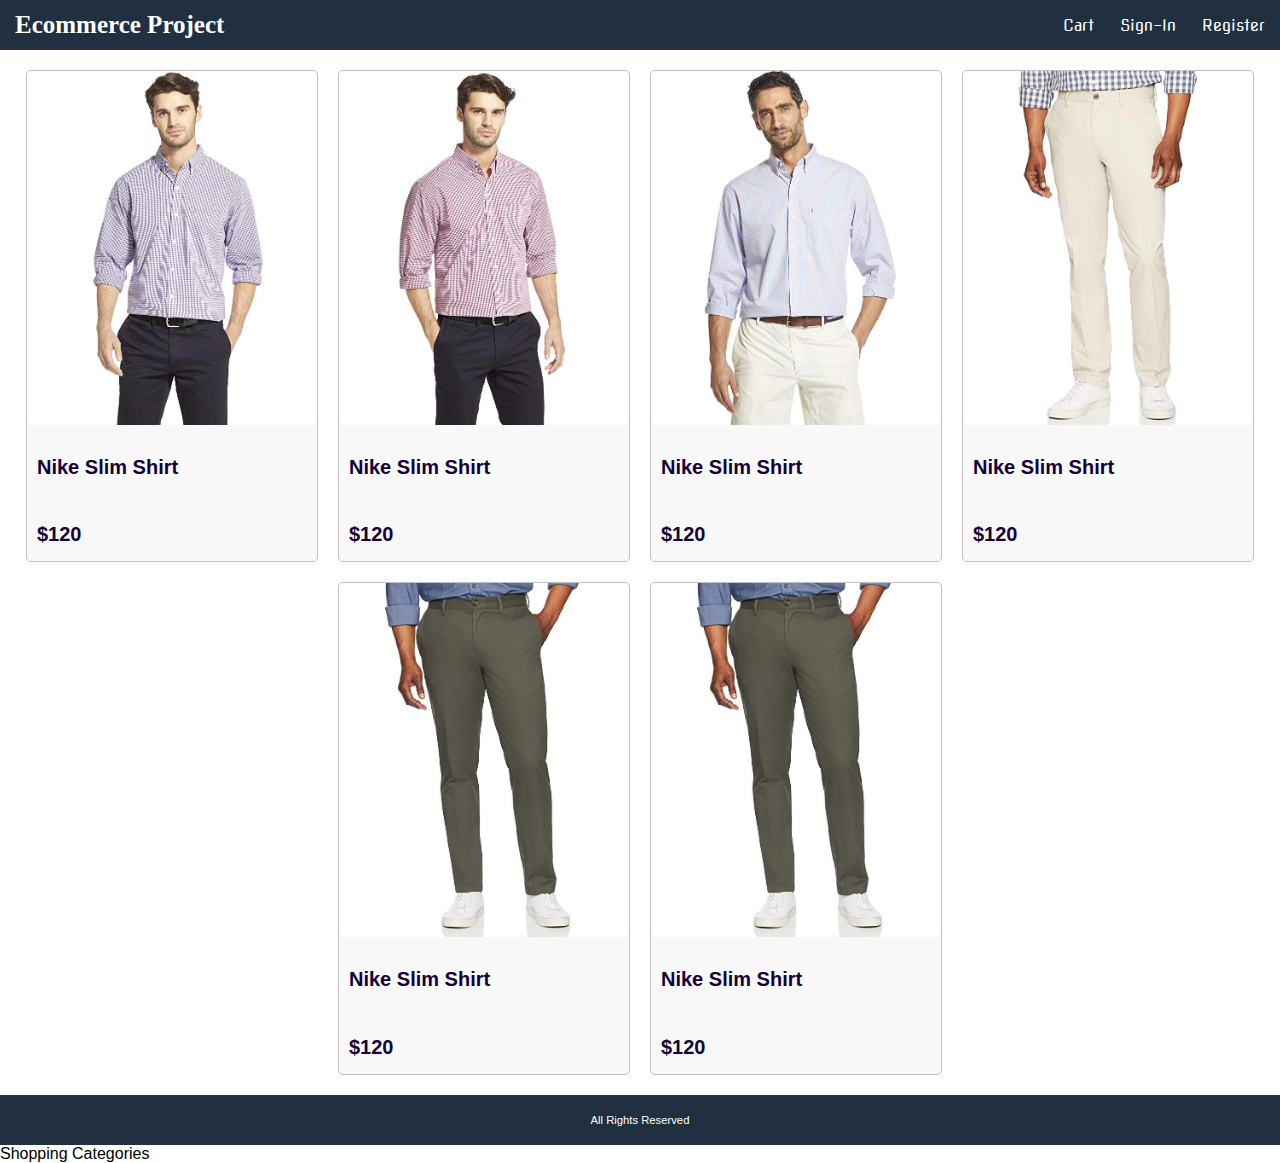
==== Template/index.html @ 8abf0681 "Add all project files" ====
<!--Home Page-->
<!DOCTYPE html>
<html lang="eng">
<head>
    <link rel="stylesheet" href="style.css"/>
    
    <!-- Use Google Fonts -->
    <link rel="preconnect" href="https://fonts.gstatic.com">
    <link rel="preconnect" href="https://fonts.gstatic.com">
    <link href="https://fonts.googleapis.com/css2?family=Coda+Caption:wght@800&family=Karantina&family=Lato&family=Source+Sans+Pro:wght@200&family=Nova+Square&family=Roboto&display=swap" rel="stylesheet">
    
    <!-- Use Font Awesone -->
    <link rel="stylesheet" href="https://use.fontawesome.com/releases/v5.6.3/css/all.css" integrity="sha384-UHRtZLI+pbxtHCWp1t77Bi1L4ZtiqrqD80Kn4Z8NTSRyMA2Fd33n5dQ8lWUE00s/" crossorigin="anonymous">

    <title>Ecommerce Project</title>
</head>
<body>
    <div class="grid-container">
        <header class="row">
            <div class="brand"><a href="index.html">Ecommerce Project</a></div>
            <div class="header-links">
                <a href="cart.html">Cart</a>
                <a href="signin">Sign-In</a>
                <a href="register">Register</a>
            </div>
        </header>
        <aside>Shopping Categories</aside>
        <main>
            <div class="row center">
                <div class="card">
                    <a href="product.html">
                        <!-- Inamge size should be 680px by 830px -->
                        <img class="medium" src="images\p1.jpg" alt="product" />
                    </a>
                    <div class="card-body">
                        <a href="product.html">
                            <h2 class="name">Nike Slim Shirt</h2>
                        </a>
                        <div class="rating">
                            <span><i class="fas fa-star"></i></span>
                            <span><i class="fas fa-star"></i></span>
                            <span><i class="fas fa-star"></i></span>
                            <span><i class="fas fa-star"></i></span>
                            <span><i class="fas fa-star"></i></span>
                        </div>
                        <div class="price">$120</div>
                    </div>
                </div>
                <div class="card">
                    <a href="product.html">
                        <!-- Inamge size should be 680px by 830px -->
                        <img class="medium" src="images\p2.jpg" alt="product" />
                    </a>
                    <div class="card-body">
                        <a href="product.html">
                            <h2 class="name">Nike Slim Shirt</h2>
                        </a>
                        <div class="rating">
                            <span><i class="fas fa-star"></i></span>
                            <span><i class="fas fa-star"></i></span>
                            <span><i class="fas fa-star"></i></span>
                            <span><i class="fas fa-star"></i></span>
                            <span><i class="fas fa-star"></i></span>
                        </div>
                        <div class="price">$120</div>
                    </div>
                </div>
                <div class="card">
                    <a href="product.html">
                        <!-- Inamge size should be 680px by 830px -->
                        <img class="medium" src="images\p3.jpg" alt="product" />
                    </a>
                    <div class="card-body">
                        <a href="product.html">
                            <h2 class="name">Nike Slim Shirt</h2>
                        </a>
                        <div class="rating">
                            <span><i class="fas fa-star"></i></span>
                            <span><i class="fas fa-star"></i></span>
                            <span><i class="fas fa-star"></i></span>
                            <span><i class="fas fa-star"></i></span>
                            <span><i class="fas fa-star"></i></span>
                        </div>
                        <div class="price">$120</div>
                    </div>
                </div>
                <div class="card">
                    <a href="product.html">
                        <!-- Inamge size should be 680px by 830px -->
                        <img class="medium" src="images\p4.jpg" alt="product" />
                    </a>
                    <div class="card-body">
                        <a href="product.html">
                            <h2 class="name">Nike Slim Shirt</h2>
                        </a>
                        <div class="rating">
                            <span><i class="fas fa-star"></i></span>
                            <span><i class="fas fa-star"></i></span>
                            <span><i class="fas fa-star"></i></span>
                            <span><i class="fas fa-star"></i></span>
                            <span><i class="fas fa-star"></i></span>
                        </div>
                        <div class="price">$120</div>
                    </div>
                </div>
                <div class="card">
                    <a href="product.html">
                        <!-- Inamge size should be 680px by 830px -->
                        <img class="medium" src="images\p5.jpg" alt="product" />
                    </a>
                    <div class="card-body">
                        <a href="product.html">
                            <h2 class="name">Nike Slim Shirt</h2>
                        </a>
                        <div class="rating">
                            <span><i class="fas fa-star"></i></span>
                            <span><i class="fas fa-star"></i></span>
                            <span><i class="fas fa-star"></i></span>
                            <span><i class="fas fa-star"></i></span>
                            <span><i class="fas fa-star"></i></span>
                        </div>
                        <div class="price">$120</div>
                    </div>
                </div>
                <div class="card">
                    <a href="product.html">
                        <!-- Inamge size should be 680px by 830px -->
                        <img class="medium" src="images\p6.jpg" alt="product" />
                    </a>
                    <div class="card-body">
                        <a href="product.html">
                            <h2 class="name">Nike Slim Shirt</h2>
                        </a>
                        <div class="rating">
                            <span><i class="fas fa-star"></i></span>
                            <span><i class="fas fa-star"></i></span>
                            <span><i class="fas fa-star"></i></span>
                            <span><i class="fas fa-star"></i></span>
                            <!-- Use "-half" for half a star -->
                            <span><i class="fas fa-star-half"></i></span>
                        </div>
                        <div class="price">$120</div>
                    </div>
                </div>
            </div>
        </main>
        <footer class="row center">All Rights Reserved</footer>
    </div>
</body>
</html>
---- Template/style.css ----
@font-face {
    font-family: Helvetica, Arial, sans-serif;
    src: url(Helvetica-Font\Helvetica.ttf);
}

html {
 /*default font-size for a browser is 16px
 62.5% of 16 = 10px = 1rem
 Rem = 10px
 Rem works better in varied size broswers
 */
    font-size: 62.5%;
/* Box-sizing for better format box by setting the width, height, margin, & padding*/
    box-sizing: border-box;
    /*Makes it easier to manage box padding and margins*/
}

body {
    font-family: Helvetica, Source Sans Pro, Arial, sans-serif; /* Source Sans Pro 60px */
    font-size: 1.6rem;
    height: 100vh;
/*By default the browser sets the margin*/
    margin: 0;
}

/* Common */

h1 {
    font-size: 1.8rem;
}

h2 {
    font-size: 1.6rem;
}

a {
	text-decoration: none;
    color: white;
}

a:hover {color: orangered;}

.row {
    display: flex; /*make responsive*/
    flex-wrap: wrap;
    justify-content: space-between;
    align-items: center;
}

.row.center {
    justify-content: center;
}

img {
    border-radius: 0.5rem;
}

img.medium {
    max-width: 29rem;
    width: 100%;
}


/* Layout */
.grid-container {
    display: grid;
    grid-template-areas:
    'header'
    'main'
    'footer';
    grid-template-columns: 1fr; /* fragment */
    grid-template-rows: 5rem 1fr 5rem;/*header: 50px main: 1 fragment footer: 50px*/
    height: 100%; /*cover the entire veiwport area*/
}

header {
    /* display: flex; */
    grid-area: header;
    background-color: #203040;
    padding: 0.5rem;
}

.brand {
    font-family: "Coda Caption";    
    color: white;
}

.brand a {
    font-size: 2.5rem;
    font-weight: bold;
    text-decoration: none;
    margin: 0 0 0 10px; 
}

.header-links {
    font-family: "Nova Square";
    color: white;
}

.header-links a {
    color:white;
    /* text-decoration: none; */
    padding: 0 10px;
}

.header-links a:hover {
    color:orangered;
}

main {
    grid-area: main;
    padding: 1rem;
}

footer {
    grid-area: footer;
    background-color: #203040;
    color: white;
    font-size: 1.125rem;
}


/* Card */

.card {
    border: 0.1rem #c0c0c0 solid;
    background-color: #f8f8f8;
    border-radius: 0.5rem;
    margin: 1rem;
}

.card-body {
    padding: 1rem;
}


/*All children of card body (elements inside card body) */
.card-body > * {
    margin: 0 0 0.5rem 0;/*margin-bottom*/
}



.name {
    font-size: 2rem;
	font-weight: bold;
    color: #120337 !important;
}


.price {
    font-size: 2rem;
    font-weight: bold;
    color: #120337;
}

.rating {
    margin: 1rem 0;
}

.rating span {
	font-style: oblique;
	color: goldenrod;
    margin: 0.1rem;
}

/* span {
	font-size: 2.25rem;
} */
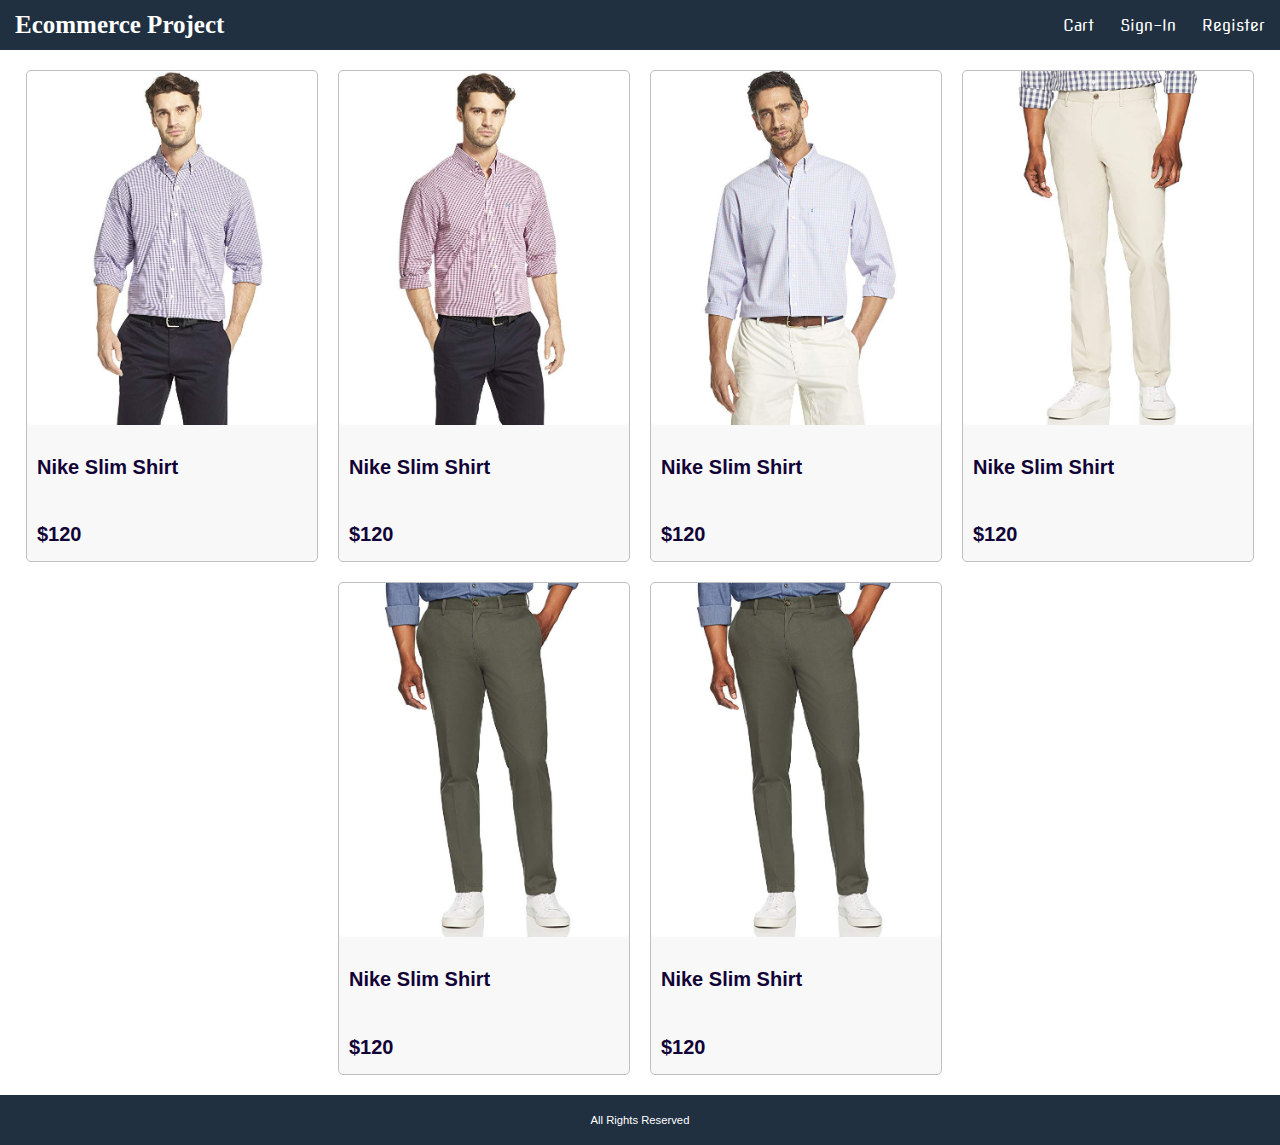
==== commit ea771475: "Create React App; Remove Excess Files; Add Dynamic Elements" ====
--- a/Template/index.html
+++ b/Template/index.html
@@ -24,7 +24,6 @@
                 <a href="register">Register</a>
             </div>
         </header>
-        <aside>Shopping Categories</aside>
         <main>
             <div class="row center">
                 <div class="card">
